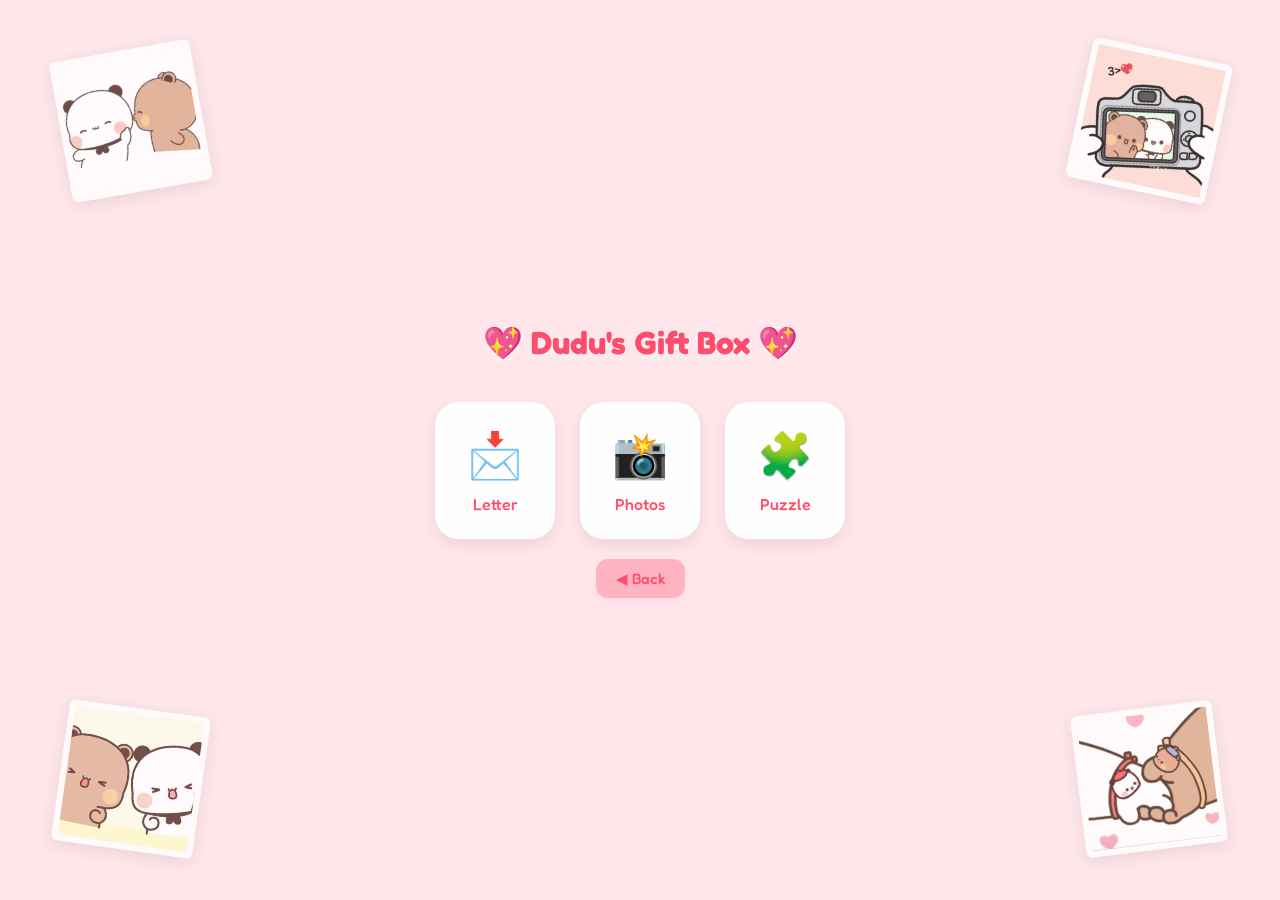
==== home.html @ 95fa6ac9 "Rename home[1].html to home.html" ====
<!DOCTYPE html>
<html>
<head>
<meta charset="UTF-8">
<meta name="viewport" content="width=device-width, initial-scale=1.0">

<title>Dudu's Gift Box</title>

<link href="https://fonts.googleapis.com/css2?family=Fredoka:wght@400;500;600&display=swap" rel="stylesheet">

<style>
body{
  margin:0;
  min-height:100vh;
  display:flex;
  justify-content:center;
  align-items:center;
  background-color:#ffe6eb;
  font-family:'Fredoka',sans-serif;
  position: relative;
  overflow-x: hidden; /* Para hindi magka-scroll sa phone dahil sa background images */
}

/* --- MGA BACKGROUND POLAROID PICTURE DESIGNS --- */
/* Ito ang magsisilbing wrapper para sa mga nakakalat na litrato */
body::before, body::after, .bg-photo-3, .bg-photo-4 {
  content: "";
  position: absolute;
  background-size: cover;
  background-position: center;
  background-repeat: no-repeat;
  border: 6px solid white; /* Polaroid Frame */
  box-shadow: 0 4px 15px rgba(0,0,0,0.1);
  border-radius: 6px;
  z-index: 0; /* Nasa pinakalikod para hindi harangan ang buttons */
  width: 130px;
  height: 130px;
  opacity: 0.8; /* Medyo fade para lumitaw ang menu sa gitna */
  pointer-events: none; /* Para hindi ma-click nang mali */
}

/* Background Photo 1 (Itaas-Kaliwa) */
body::before {
  top: 50px;
  left: 60px;
  transform: rotate(-10deg);
  /* PALITAN ITO NG SELECTION MO: */
  background-image: url('budu1.jpg'); 
}

/* Background Photo 2 (Ibabang-Kaliwa) */
body::after {
  bottom: 50px;
  left: 60px;
  transform: rotate(8deg);
  /* PALITAN ITO NG SELECTION MO: */
  background-image: url('budu2.jpg');
}

/* Background Photo 3 (Itaas-Kanan) */
.bg-photo-3 {
  top: 50px;
  right: 60px;
  transform: rotate(12deg);
  /* PALITAN ITO NG SELECTION MO: */
  background-image: url('cute.jpg');
}

/* Background Photo 4 (Ibabang-Kanan) */
.bg-photo-4 {
  bottom: 50px;
  right: 60px;
  transform: rotate(-7deg);
  /* PALITAN ITO NG SELECTION MO: */
  background-image: url('budu3.jpg');
}

/* --- MAIN MENU INTERFACE --- */
.container{
  text-align:center;
  padding: 50px;
  width: 100%;
  box-sizing: border-box;
  z-index: 1; /* Sinisiguradong nasa ibabaw ng background pics ang menu niyo */
}

h1{
  color:#ff4d6d;
  margin-bottom: 40px;
  text-shadow: 0 2px 5px rgba(255,255,255,0.8);
}

.menu{
  display: flex;
  flex-direction: row;
  justify-content: center;
  align-items: center;
  gap: 25px;
  flex-wrap: wrap;
}

.icon{
  background: rgba(255, 255, 255, 0.95); /* May konting aninag para mas maganda tingnan sa ibabaw ng bg */
  padding:25px 20px;
  border-radius:24px;
  cursor:pointer;
  box-shadow:0 6px 15px rgba(0,0,0,.08);
  transition:.3s ease;
  width: 120px;
  box-sizing: border-box;
}

.icon:hover{
  transform:scale(1.08) translateY(-5px);
  box-shadow:0 10px 20px rgba(255, 77, 109, .2);
}

.emoji{
  font-size:45px;
}

.label{
  margin-top:12px;
  color:#ff4d6d;
  font-size:16px;
  font-weight: 500;
}

/* Responsive Guide: Para sa maliliit na screen ng phone */
@media (max-width: 600px) {
  /* Pinapaliit ang background photos para hindi mapuno ang screen ng phone */
  body::before, body::after, .bg-photo-3, .bg-photo-4 {
    width: 90px;
    height: 90px;
  }
  body::before { top: 15px; left: 10px; }
  body::after { bottom: 15px; left: 15px; }
  .bg-photo-3 { top: 15px; right: 15px; }
  .bg-photo-4 { bottom: 15px; right: 10px; }
  
  h1 { margin-bottom: 25px; font-size: 24px; }
}
/* Universal Back Button Style */
.back-btn {
  margin-top: 20px;
  padding: 10px 20px;
  background-color: #ffb3c1;
  color: #ff4d6d;
  border: none;
  border-radius: 12px;
  cursor: pointer;
  font-size: 15px;
  font-family: 'Fredoka', sans-serif;
  font-weight: 500;
  box-shadow: 0 4px 10px rgba(255, 179, 193, 0.2);
  transition: .3s;
}

.back-btn:hover {
  transform: scale(1.05);
  background-color: #ffccd5;
}
</style>
</head>

<body>

<div class="bg-photo-3"></div>
<div class="bg-photo-4"></div>

<div class="container">

  <h1>💖 Dudu's Gift Box 💖</h1>

  <div class="menu">

    <div class="icon" onclick="location.href='letter.html'">
      <div class="emoji">📩</div>
      <div class="label">Letter</div>
    </div>

    <div class="icon" onclick="location.href='photos.html'">
      <div class="emoji">📸</div>
      <div class="label">Photos</div>
    </div>

    <div class="icon" onclick="location.href='puzzle.html'">
      <div class="emoji">🧩</div>
      <div class="label">Puzzle</div>
    </div>

  </div>
<button class="back-btn" onclick="window.location.href='index.html'">◀ Back</button>
</div>

</body>
</html>
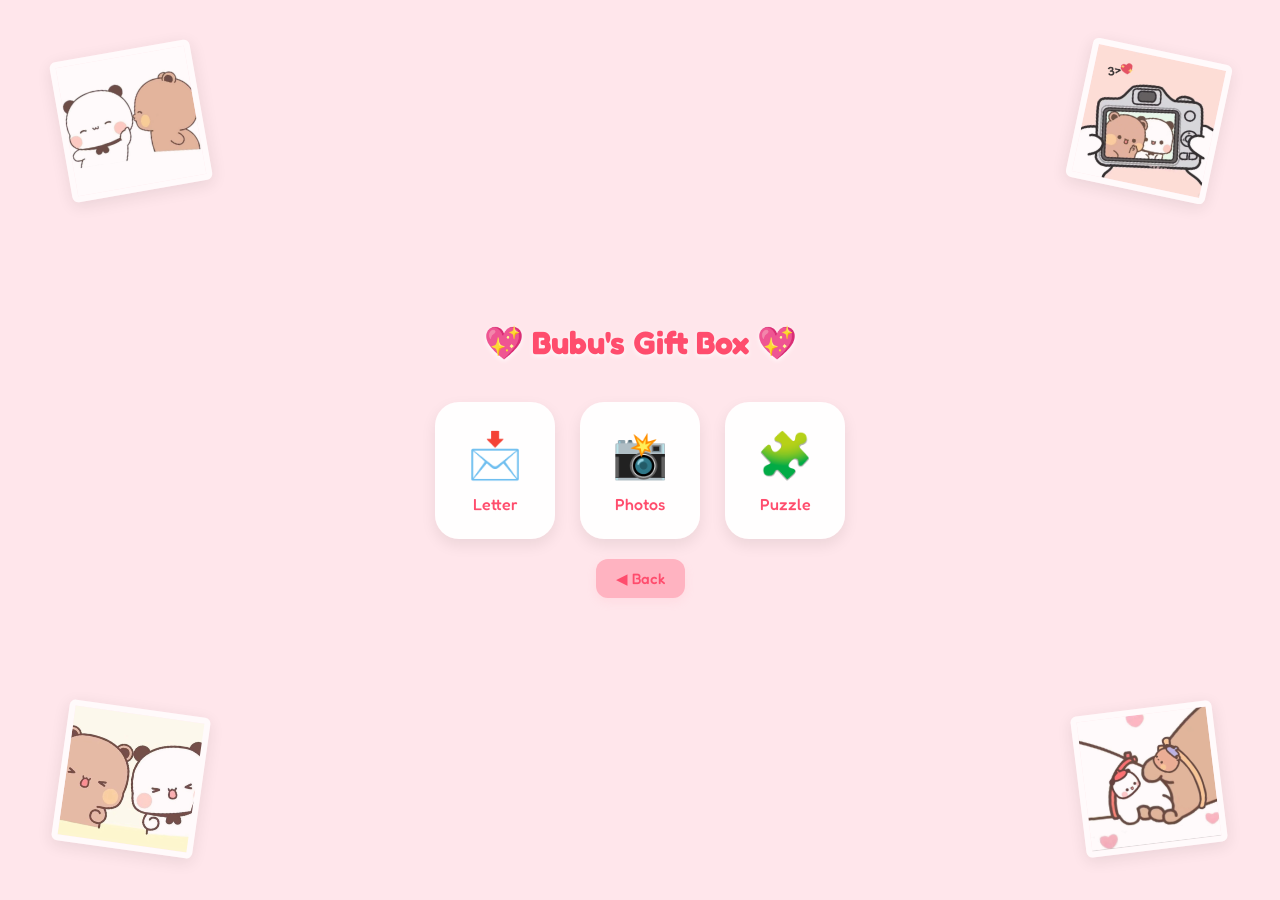
==== commit c999e472: "Rename Dudu's Gift Box to Bubu's Gift Box" ====
--- a/home.html
+++ b/home.html
@@ -4,7 +4,7 @@
 <meta charset="UTF-8">
 <meta name="viewport" content="width=device-width, initial-scale=1.0">
 
-<title>Dudu's Gift Box</title>
+<title>Bubu's Gift Box</title>
 
 <link href="https://fonts.googleapis.com/css2?family=Fredoka:wght@400;500;600&display=swap" rel="stylesheet">
 
@@ -170,7 +170,7 @@
 
 <div class="container">
 
-  <h1>💖 Dudu's Gift Box 💖</h1>
+  <h1>💖 Bubu's Gift Box 💖</h1>
 
   <div class="menu">
 
